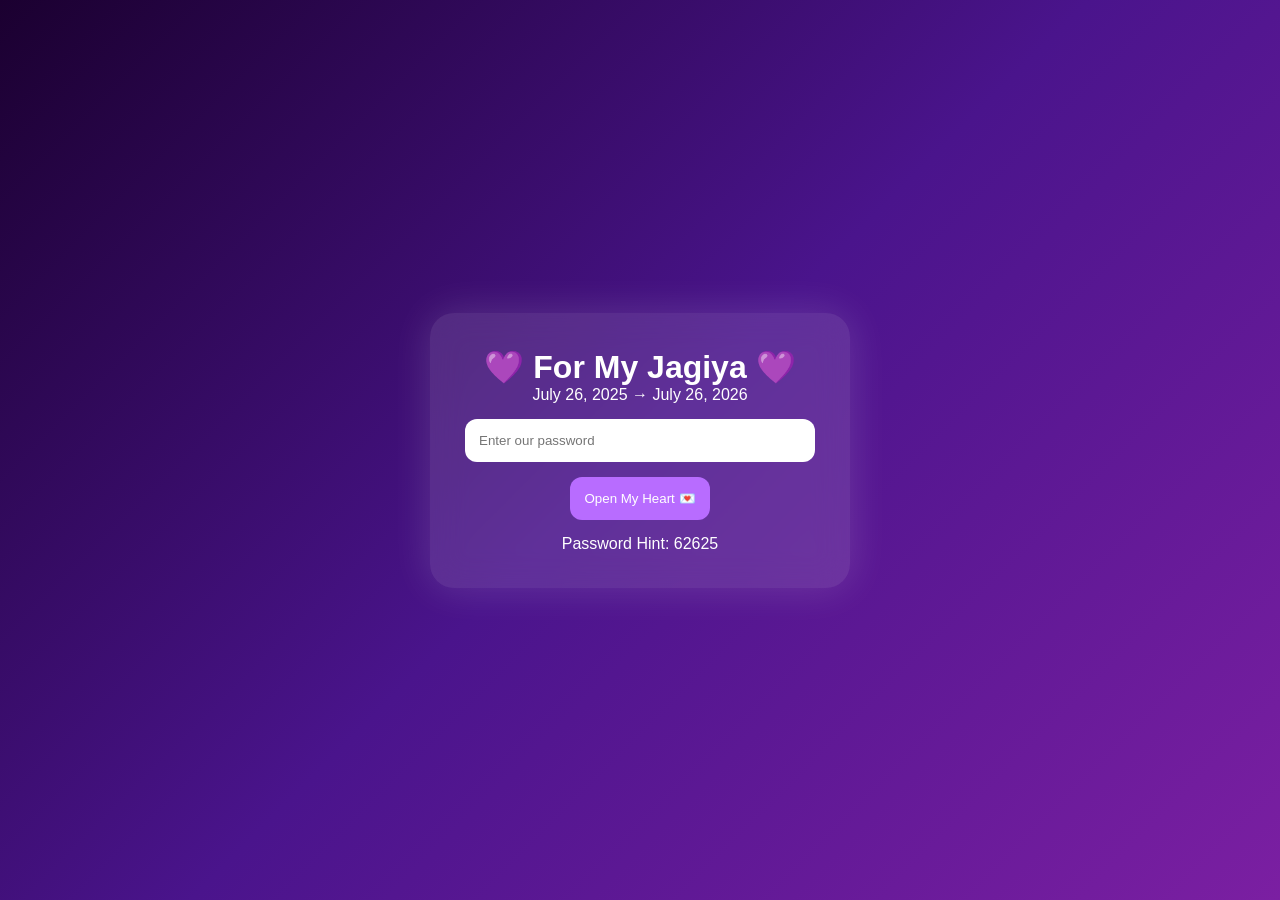
==== index.html @ a275e36c "Update index.html" ====
<!DOCTYPE html>
<html lang="en">
<head>
<meta charset="UTF-8">
<meta name="viewport" content="width=device-width,initial-scale=1.0">
<title>For My Jagiya 💜</title>
<style>
*{margin:0;padding:0;box-sizing:border-box}
body{font-family:Segoe UI,sans-serif;background:#120018;color:#fff;overflow-x:hidden}
.bg{position:fixed;inset:0;background:linear-gradient(135deg,#1b0030,#4a148c,#7b1fa2);z-index:-2}
.heart{position:fixed;top:-20px;animation:fall linear infinite;opacity:.8;z-index:-1}
@keyframes fall{to{transform:translateY(110vh)}}
#login{height:100vh;display:flex;align-items:center;justify-content:center;padding:20px}
.glass{background:rgba(255,255,255,.12);backdrop-filter:blur(16px);padding:35px;border-radius:24px;text-align:center;max-width:420px;width:100%;box-shadow:0 0 40px rgba(255,255,255,.15)}
input,button{padding:14px;border:none;border-radius:12px}
input{width:100%;margin:15px 0}
button{background:#b86cff;color:white;cursor:pointer}
#site{display:none}
.hero{min-height:100vh;background:linear-gradient(rgba(0,0,0,.45),rgba(0,0,0,.45)),url('att.S39EfoMIl07V5wFka0B2NaWGSA_duwkpkBlFyYFF6sE.jpeg') center/cover;display:flex;align-items:center;justify-content:center;text-align:center;padding:20px}
.hero h1{
font-size:3rem;
text-shadow:
0 0 10px #fff,
0 0 20px #d291ff,
0 0 40px #d291ff;
}
.section{max-width:1000px;margin:auto;padding:60px 20px}
.card{background:rgba(255,255,255,.08);padding:25px;border-radius:20px;backdrop-filter:blur(10px)}
#letter{white-space:pre-wrap;line-height:1.9}
.gallery{display:grid;grid-template-columns:repeat(auto-fit,minmax(220px,1fr));gap:15px}
.gallery img{width:100%;height:320px;object-fit:cover;border-radius:18px;transition:.3s}
.gallery img:hover{transform:scale(1.03)}
.reasons{display:grid;grid-template-columns:repeat(auto-fit,minmax(180px,1fr));gap:15px}
.reason{background:#7b1fa2;padding:18px;border-radius:16px;text-align:center}
footer{text-align:center;padding:50px;opacity:.9}
.quote{text-align:center;font-size:1.4rem;margin:25px 0}
a.btn{display:inline-block;text-decoration:none;padding:14px 20px;background:#b86cff;color:#fff;border-radius:12px} @keyframes fadeUp{
from{
opacity:0;
transform:translateY(30px);
}
to{
opacity:1;
transform:translateY(0);
}
}

.hero,
.card,
.gallery,
.reasons,
footer{
animation:fadeUp 1.2s ease;
}
</style>
</head>
<body>
<div class="bg"></div>

<div id="login">
<div class="glass">
<h1>💜 For My Jagiya 💜</h1>
<p>July 26, 2025 → July 26, 2026</p>
<input type="password" id="pw" placeholder="Enter our password">
<button onclick="unlock()">Open My Heart 💌</button>
<p style="margin-top:15px">Password Hint: 62625</p>
</div>
</div>

<div id="site">
<section class="hero">
<div>
<h1>Happy 1st Anniversary Jeewon 💜</h1>
  <p style="font-size:1.4rem;margin-top:10px">
To my favorite person, my best friend, my home, my 자기야 💜
</p>
<h2 id="days"></h2>
  <p style="margin-top:15px;font-size:1.1rem;opacity:.9">
Every day with you became my favorite day. 💜
</p>
<br>
<a class="btn" target="_blank" href="https://www.youtube.com/watch?v=KmOVNVZEP9o">🎵 ONLY - Lee Hi</a>
</div>
</section>

<section class="section">
<div class="quote">"Out of all the people in this world, I'm grateful that I get to love you." 💜</div>
</section>

<section class="section">
<div class="card">
<h2>💌 My Letter To You</h2><br>
<div id="letter"></div>
</div>
</section>

<section class="section">
<h2 style="text-align:center;margin-bottom:20px">📸 Our Memories</h2>

<div class="gallery">
<img src="IMG_1670.jpeg">
<img src="IMG_4561.jpeg">
<img src="IMG_4575.jpeg">
<img src="IMG_4869.jpeg">
<img src="IMG_4882.jpeg">
</div>

</section>

  <section class="section">

<h2 style="text-align:center;margin-bottom:20px">
💜 Our Favorite Moments
</h2>

<img
id="slideshow"
src="IMG_1670.jpeg"
style="
width:100%;
max-width:700px;
display:block;
margin:auto;
border-radius:25px;
box-shadow:0 0 30px rgba(255,255,255,.2);
">

</section>

  <section class="section">
<div class="card">

<h2>💜 Our Story</h2>

<br>

<p style="line-height:2">

July 26, 2025.

The day I asked you to be my girlfriend.

I never thought that one question would lead to
365 days of memories,
late-night talks,
random arguments,
comfort,
laughter,
and so much love.

And if I could go back to that day,
I would still choose you all over again.

</p>

</div>
</section>

<section class="section">
<h2 style="text-align:center;margin-bottom:20px">💜 Reasons I Love You</h2>
<div class="reasons">
<div class="reason">Your Smile</div>
<div class="reason">Your Kindness</div>
<div class="reason">Your Sungit 😆</div>
<div class="reason">Your Loyalty</div>
<div class="reason">The Way You Love Me</div>
<div class="reason">Everything About You</div>
</div>
</section>

<section class="section">
<div class="card" style="text-align:center">
<h2>🤫 Secret</h2><br>
<button onclick="secret()">Click if you miss me</button>
<p id="secret"></p>
</div>
</section>
<br><br>
<button onclick="alert('I would choose you in every lifetime. 💜')">
💌 One Last Message
</button>
<footer>
Thank you for choosing me every day.<br>
I love you yesterday, today, tomorrow, and forever.<br><br>
— Your babyboy Basti 💜
</footer>
</div>

<script>
function unlock(){
if(document.getElementById('pw').value==='62625'){
document.getElementById('login').style.display='none';
document.getElementById('site').style.display='block';
window.scrollTo(0,0);
}else alert('Wrong password 💔');
}

for(let i=0;i<50;i++){
let h=document.createElement('div');
h.className='heart';
h.innerHTML='💜';
h.style.left=Math.random()*100+'vw';
h.style.animationDuration=(5+Math.random()*10)+'s';
document.body.appendChild(h);
}

let start=new Date('2025-07-26');
let diff=Math.floor((new Date()-start)/86400000);
document.getElementById('days').innerText=diff+' Days Together 💜';

const msg=`Hai baby,

it's been a year, since i asked u to be my girlfriend. Grabe ba naabot jud ta sa point na di makatuohan even saimo na lisod makaabot ani for how long, and hopefully we count our days together and forever.

Lisud bya saimo makaabot ingani kaduhay na relasyon but nakaya kayo nato baby through ups and downs sa kapila pa mag away but it all shows how much we love and care each other jd.

Baby im so thankful and im so happy na ikaw rajd gihapon nga babae ang nasa akong kasingkasing.

Pasalamat kyko sa ginoo na gihatag niya saako ang loving sweet kind supportive person i have ever met dili jd na kalimtan ang kasungiton ni jeewon.

Grabe babi ba, djd ko katuo still nga ingani nata kadugay.

Uu babi naa gyd tay problema japon sa atong rs but i hope we can surpass through all that and become better together.

Now im looking at u baby u never change a thing gyudd, grabe gwapa jd japon kayka baby.

Thank you for loving me unconditionally.

Sa mga butang nga im so low u lift me up jd.

Thank you baby for everything.

Unta baby if ever jd na makadayon ka sa imong hometown, ayaw unta kalimti imong babyboy basti naga love saimo always.

Though karon baby na anniv jd nato walang wala kyta bawi lang ta sunod na days still we're going to celebrate itt!

I love you somuch baby mwaaaamwamwawaa 💜

- iamsehan`;

let i=0;
function type(){
if(i<msg.length){
document.getElementById('letter').innerHTML+=msg.charAt(i);
i++;
setTimeout(type,18);
}}
type();
const photos=[

"IMG_1670.jpeg",
"IMG_4561.jpeg",
"IMG_4575.jpeg",
"IMG_4869.jpeg",
"IMG_4882.jpeg"

];

let current=0;

setInterval(()=>{

const slide=document.getElementById("slideshow");

if(slide){

current=(current+1)%photos.length;

slide.src=photos[current];

}

},3000);
  
function secret(){
document.getElementById('secret').innerHTML="If I could relive one year of my life forever, it would be this year with you. 💜";
}
</script>
</body>
</html>
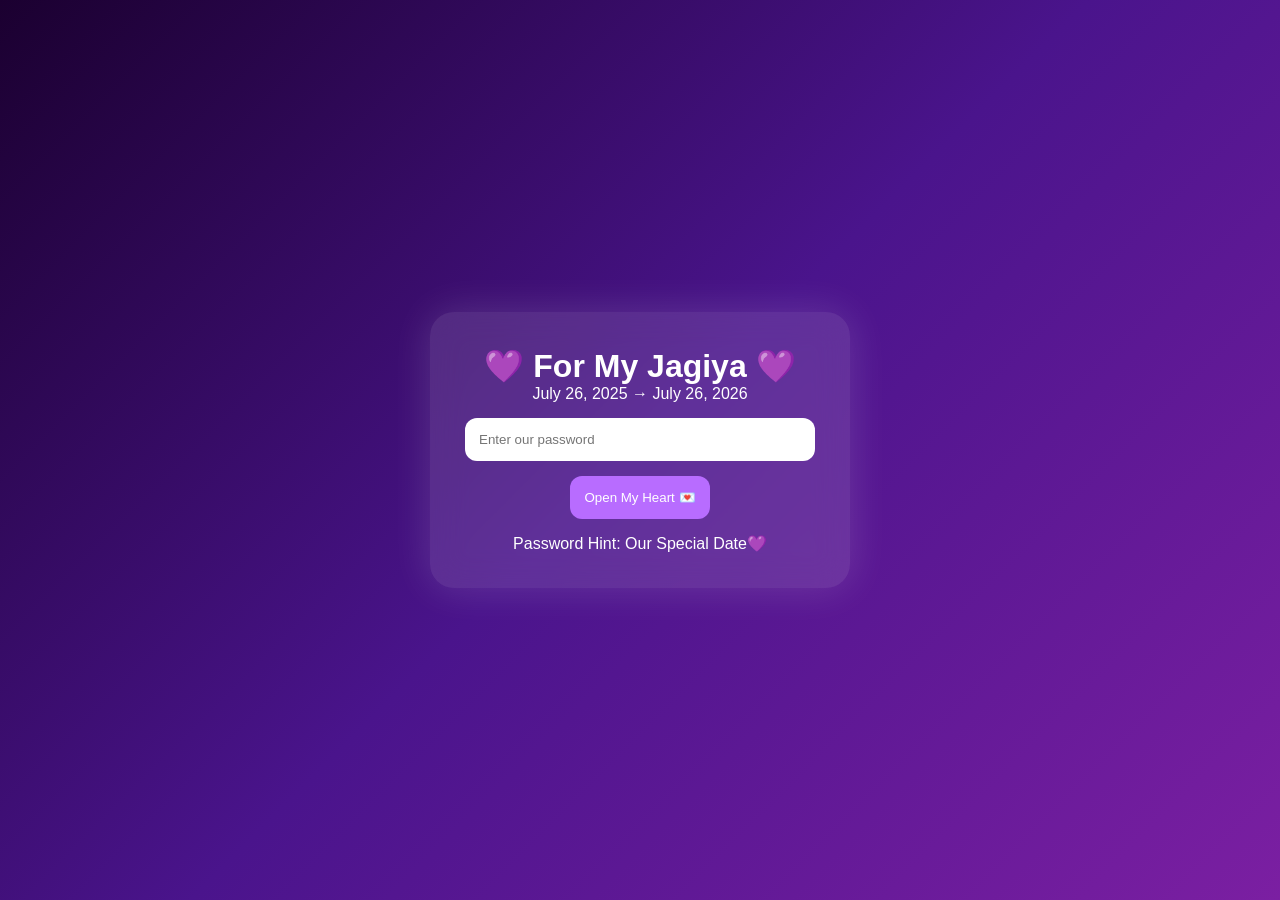
==== commit 372323cd: "Update index.html" ====
--- a/index.html
+++ b/index.html
@@ -63,7 +63,7 @@
 <p>July 26, 2025 → July 26, 2026</p>
 <input type="password" id="pw" placeholder="Enter our password">
 <button onclick="unlock()">Open My Heart 💌</button>
-<p style="margin-top:15px">Password Hint: 62625</p>
+<p style="margin-top:15px">Password Hint: Our Special Date💜</p>
 </div>
 </div>
 
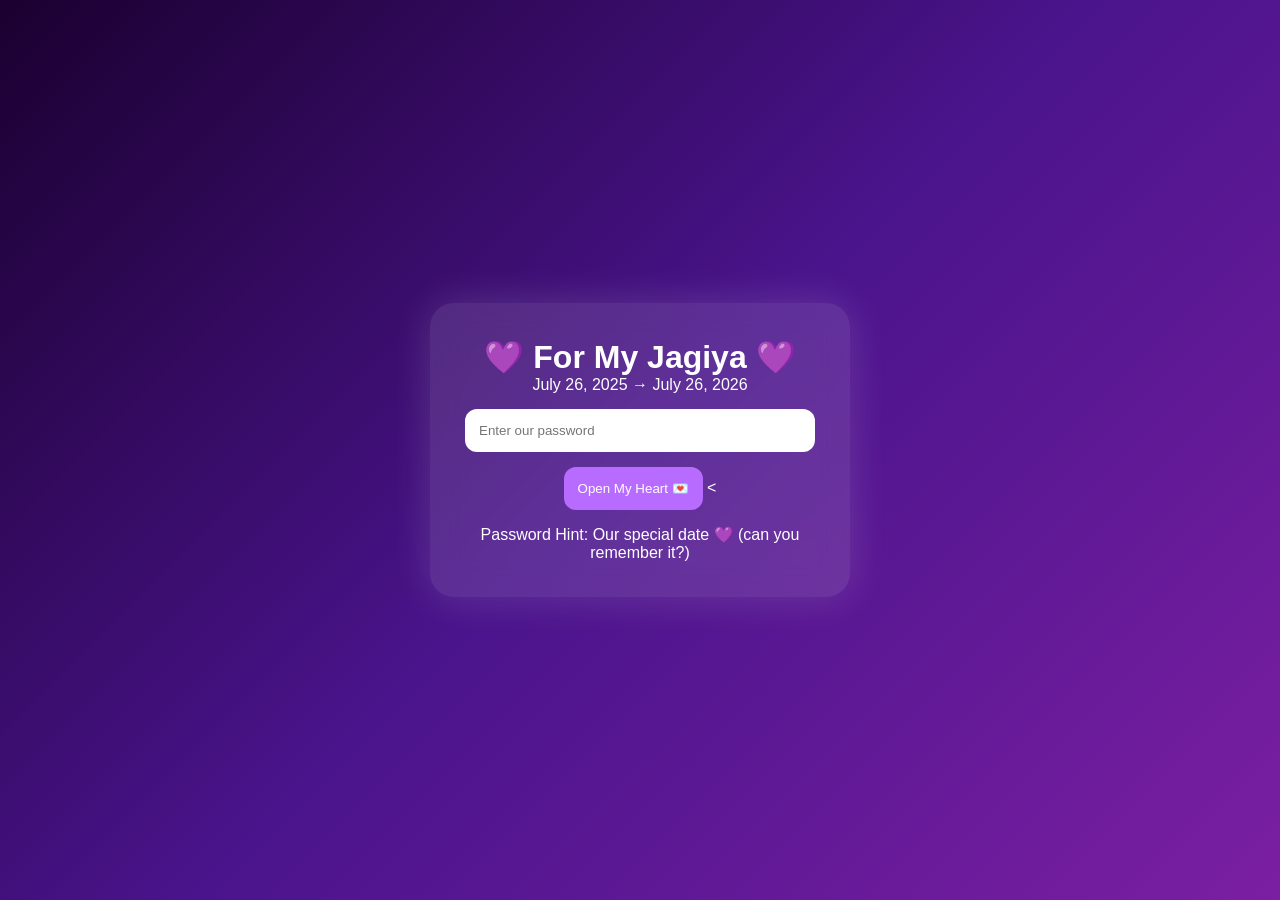
==== commit 14ed8ba3: "Update index.html" ====
--- a/index.html
+++ b/index.html
@@ -63,7 +63,7 @@
 <p>July 26, 2025 → July 26, 2026</p>
 <input type="password" id="pw" placeholder="Enter our password">
 <button onclick="unlock()">Open My Heart 💌</button>
-<p style="margin-top:15px">Password Hint: Our Special Date💜</p>
+<<p style="margin-top:15px">Password Hint: Our special date 💜 (can you remember it?)</p>
 </div>
 </div>
 
@@ -94,19 +94,6 @@
 </div>
 </section>
 
-<section class="section">
-<h2 style="text-align:center;margin-bottom:20px">📸 Our Memories</h2>
-
-<div class="gallery">
-<img src="IMG_1670.jpeg">
-<img src="IMG_4561.jpeg">
-<img src="IMG_4575.jpeg">
-<img src="IMG_4869.jpeg">
-<img src="IMG_4882.jpeg">
-</div>
-
-</section>
-
   <section class="section">
 
 <h2 style="text-align:center;margin-bottom:20px">
@@ -188,7 +175,7 @@
 
 <script>
 function unlock(){
-if(document.getElementById('pw').value==='62625'){
+if(document.getElementById('pw').value==='072625'){
 document.getElementById('login').style.display='none';
 document.getElementById('site').style.display='block';
 window.scrollTo(0,0);
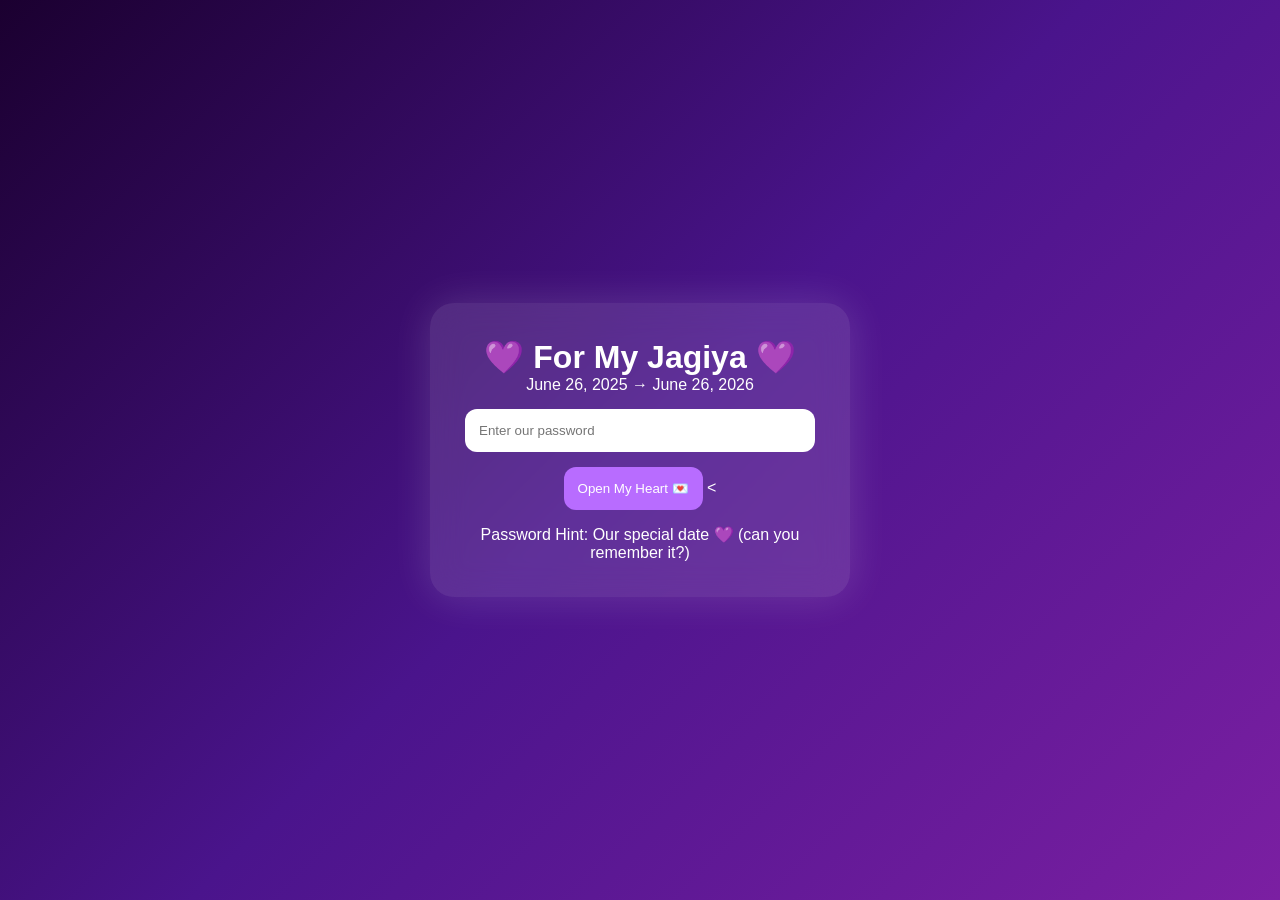
==== commit 512a85ee: "Update index.html" ====
--- a/index.html
+++ b/index.html
@@ -60,7 +60,7 @@
 <div id="login">
 <div class="glass">
 <h1>💜 For My Jagiya 💜</h1>
-<p>July 26, 2025 → July 26, 2026</p>
+<p>June 26, 2025 → June 26, 2026</p>
 <input type="password" id="pw" placeholder="Enter our password">
 <button onclick="unlock()">Open My Heart 💌</button>
 <<p style="margin-top:15px">Password Hint: Our special date 💜 (can you remember it?)</p>
@@ -123,7 +123,7 @@
 
 <p style="line-height:2">
 
-July 26, 2025.
+June 26, 2025.
 
 The day I asked you to be my girlfriend.
 
@@ -175,7 +175,7 @@
 
 <script>
 function unlock(){
-if(document.getElementById('pw').value==='072625'){
+if(document.getElementById('pw').value==='062625'){
 document.getElementById('login').style.display='none';
 document.getElementById('site').style.display='block';
 window.scrollTo(0,0);
